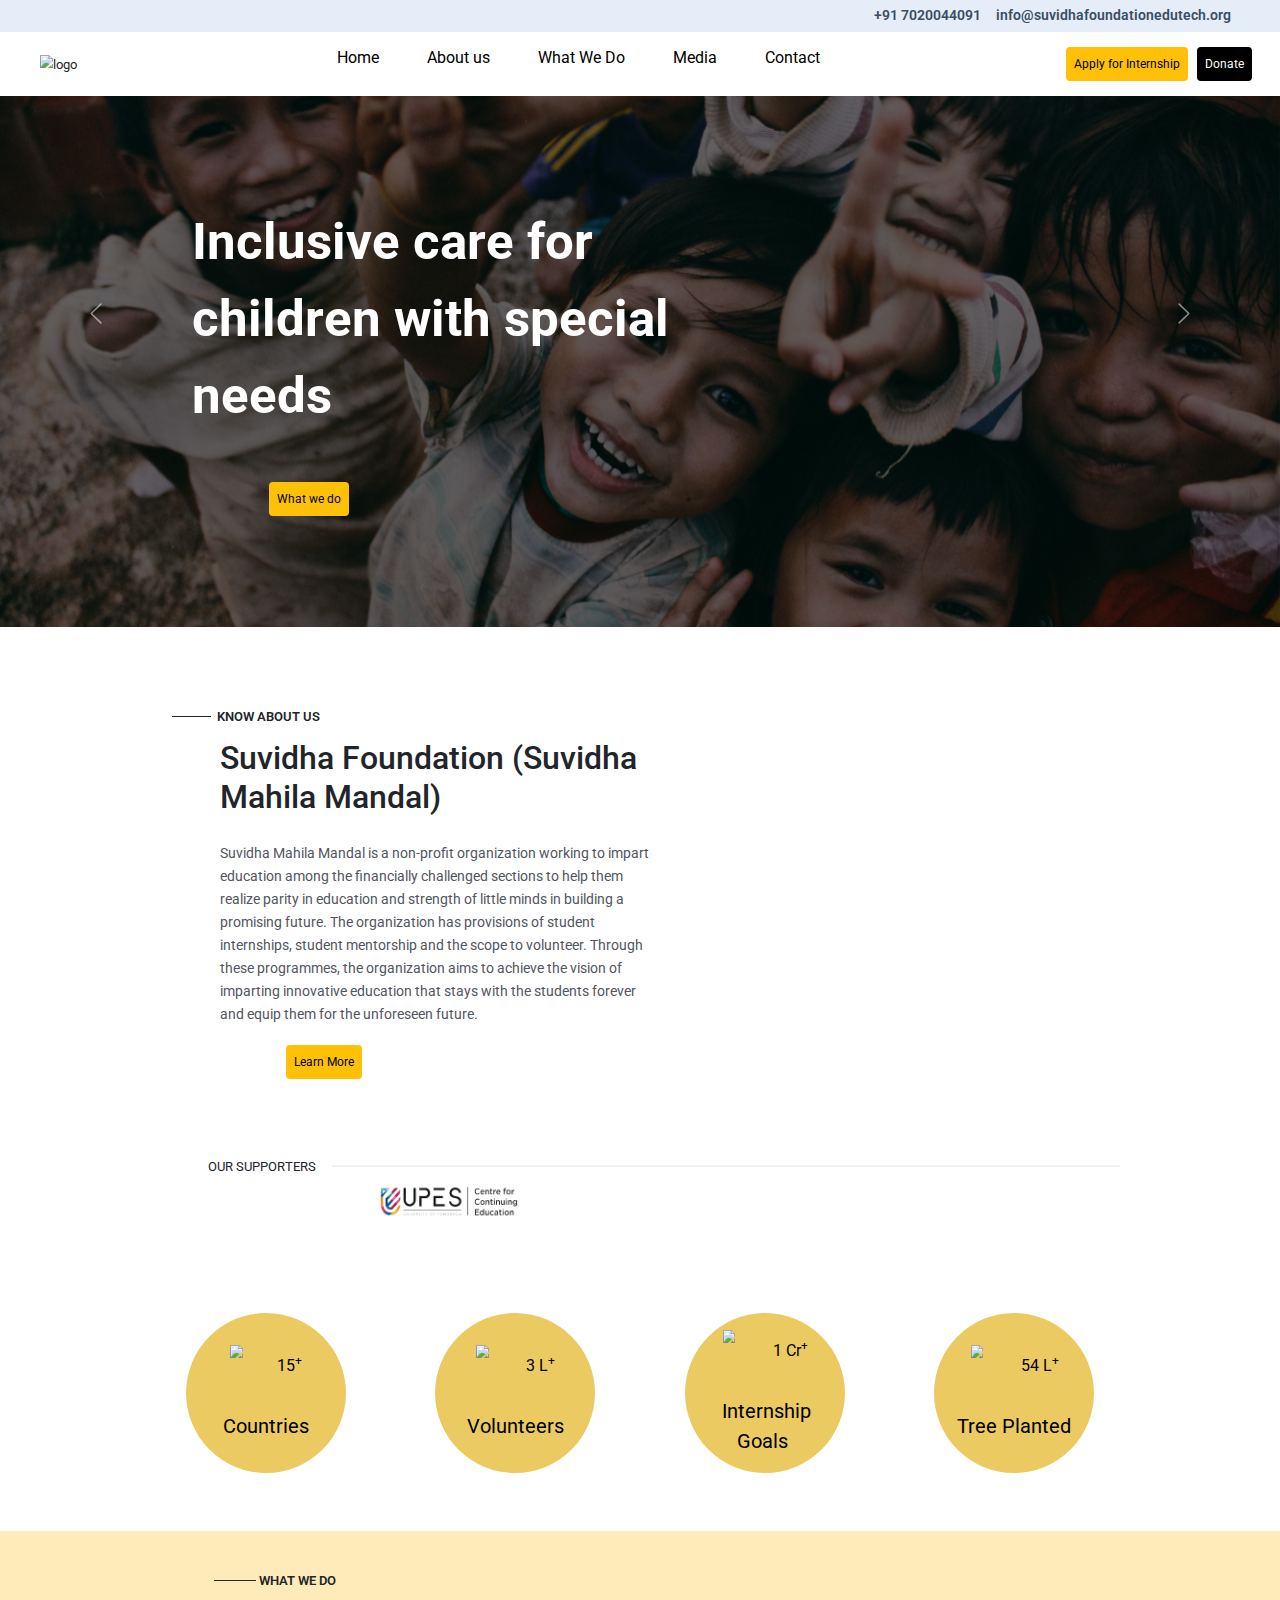
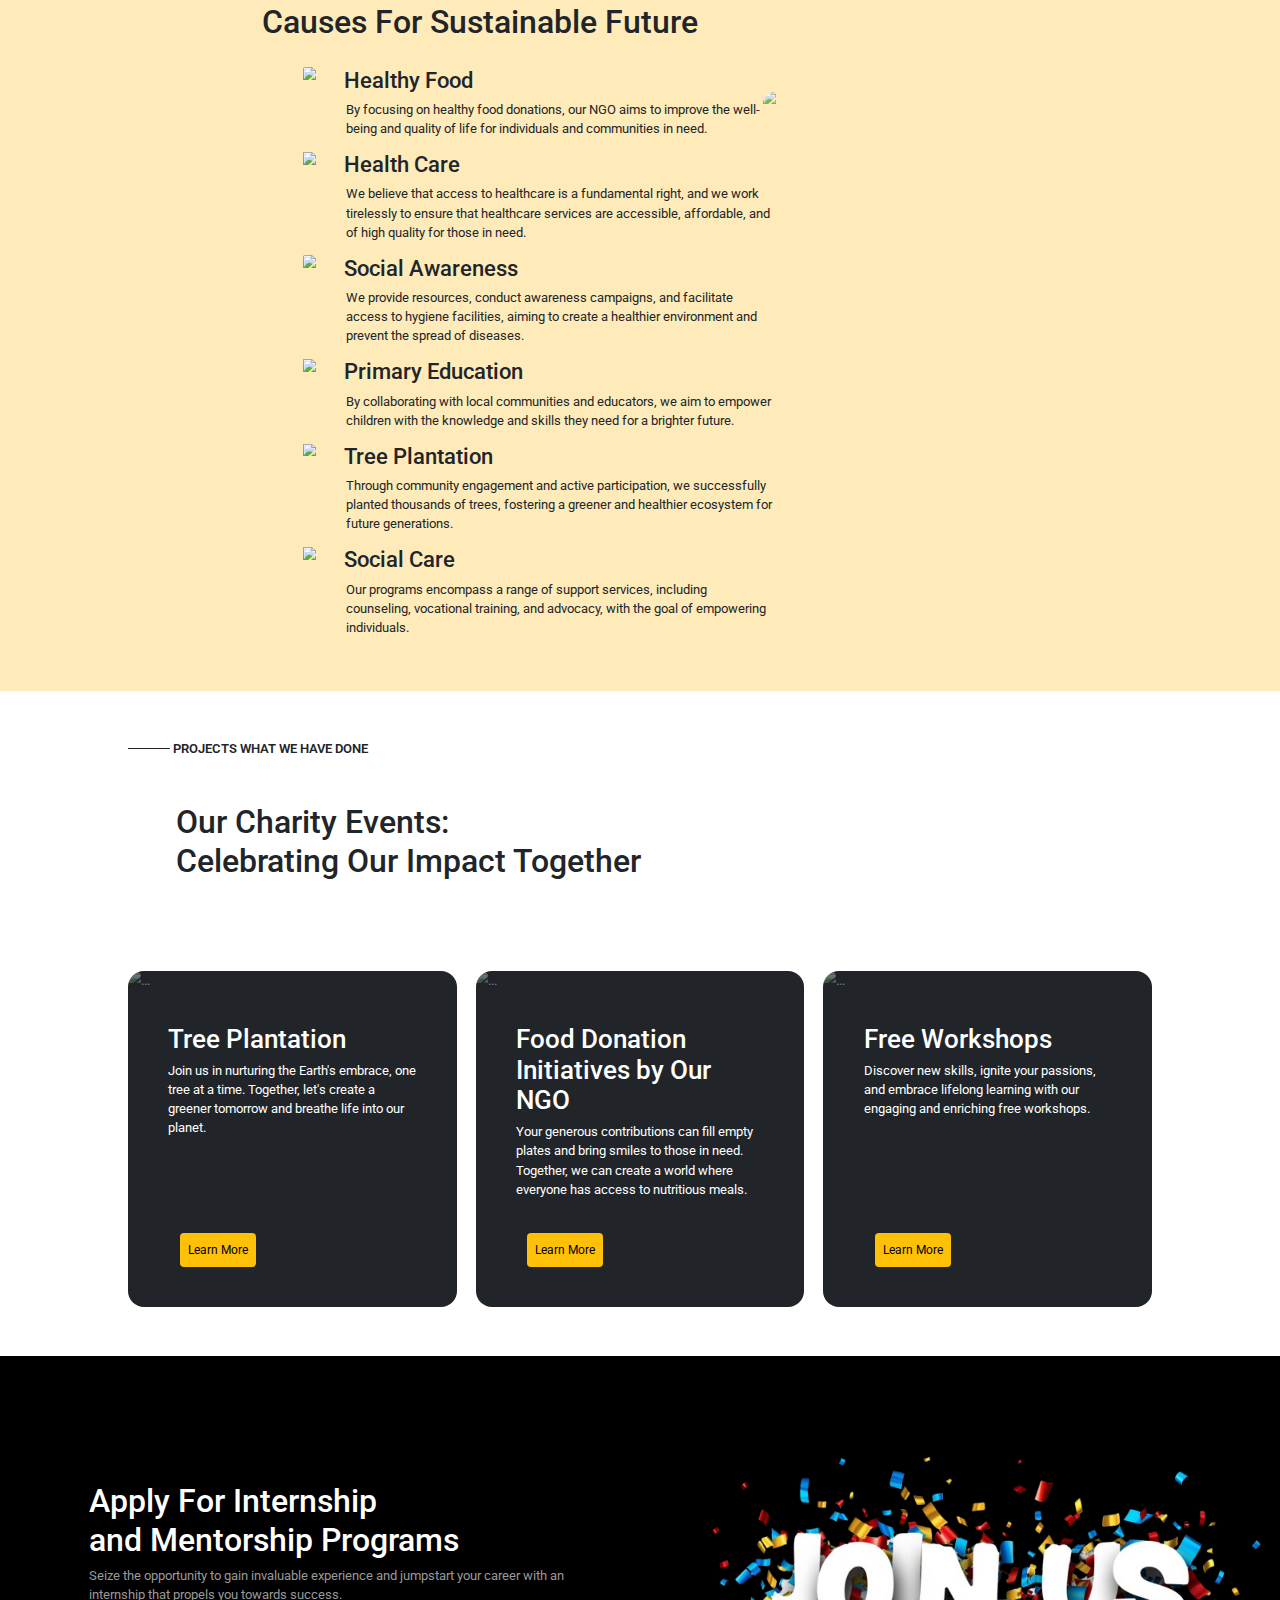
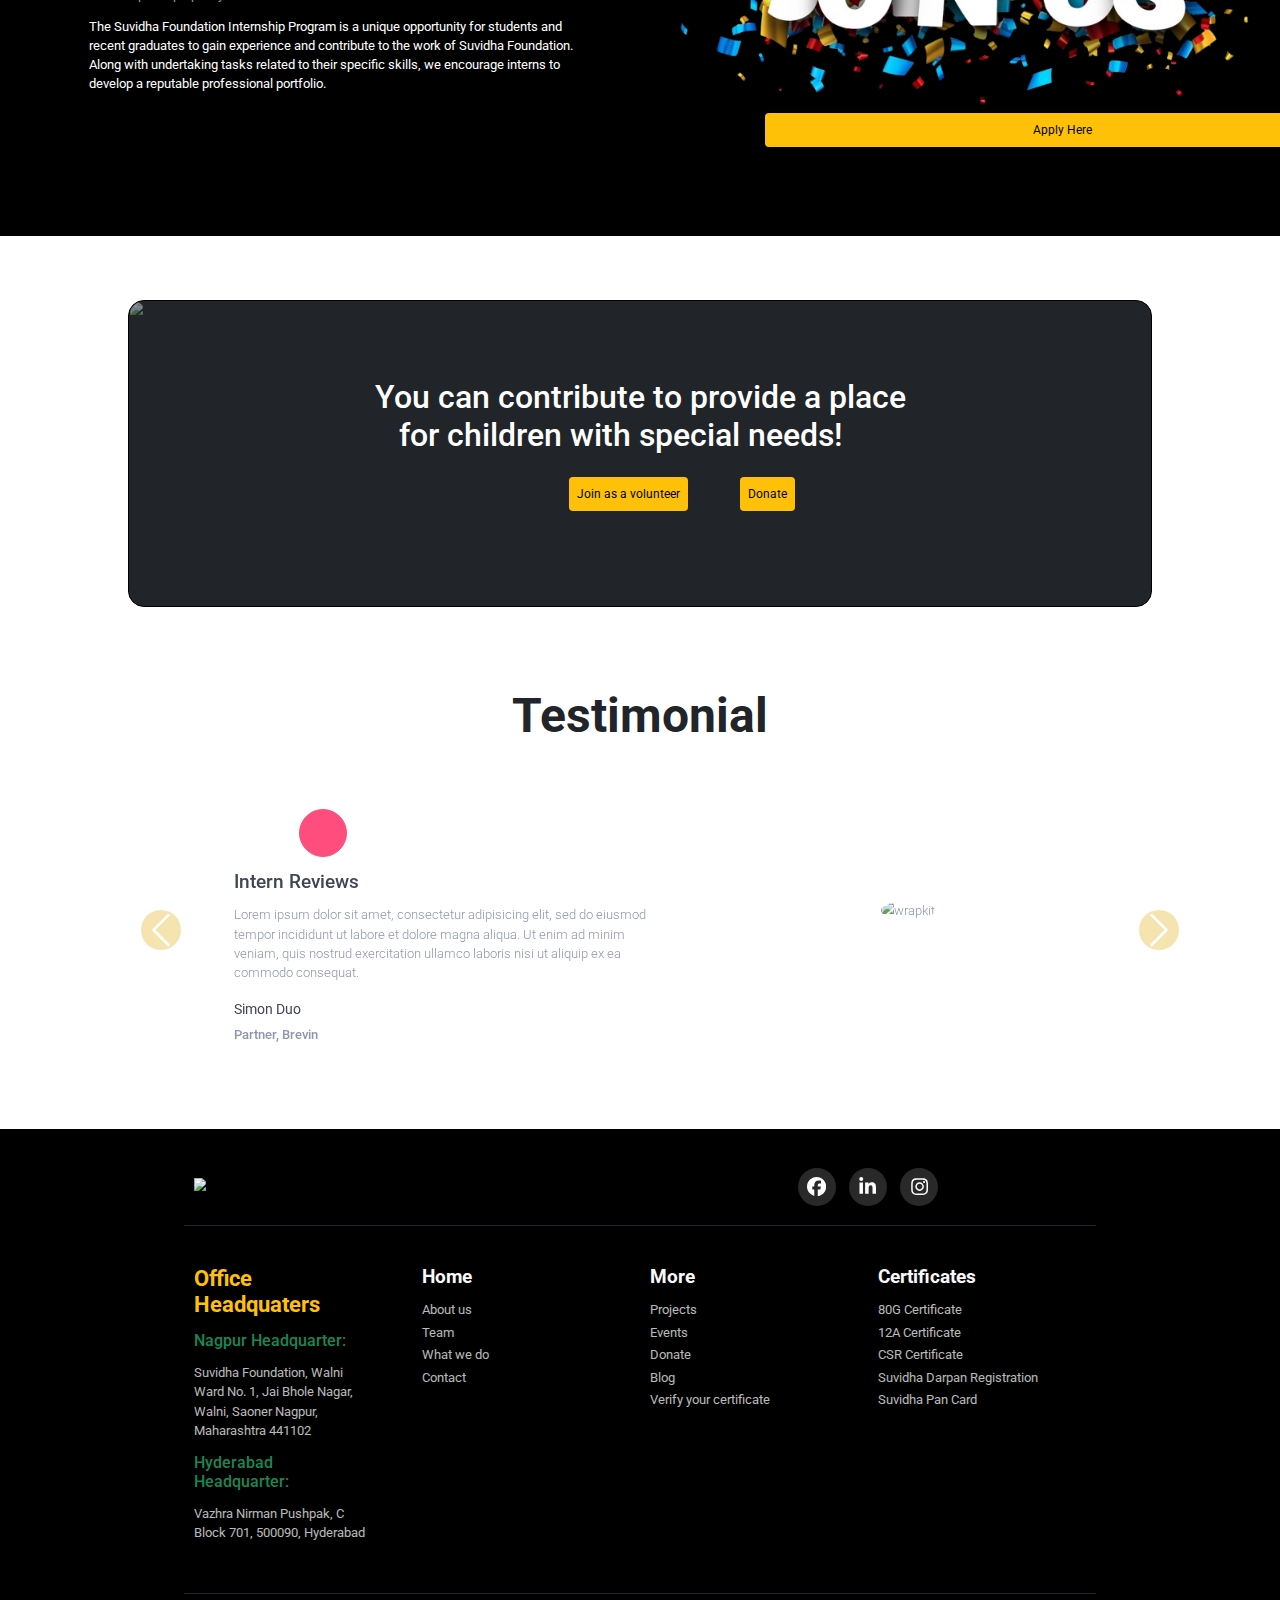
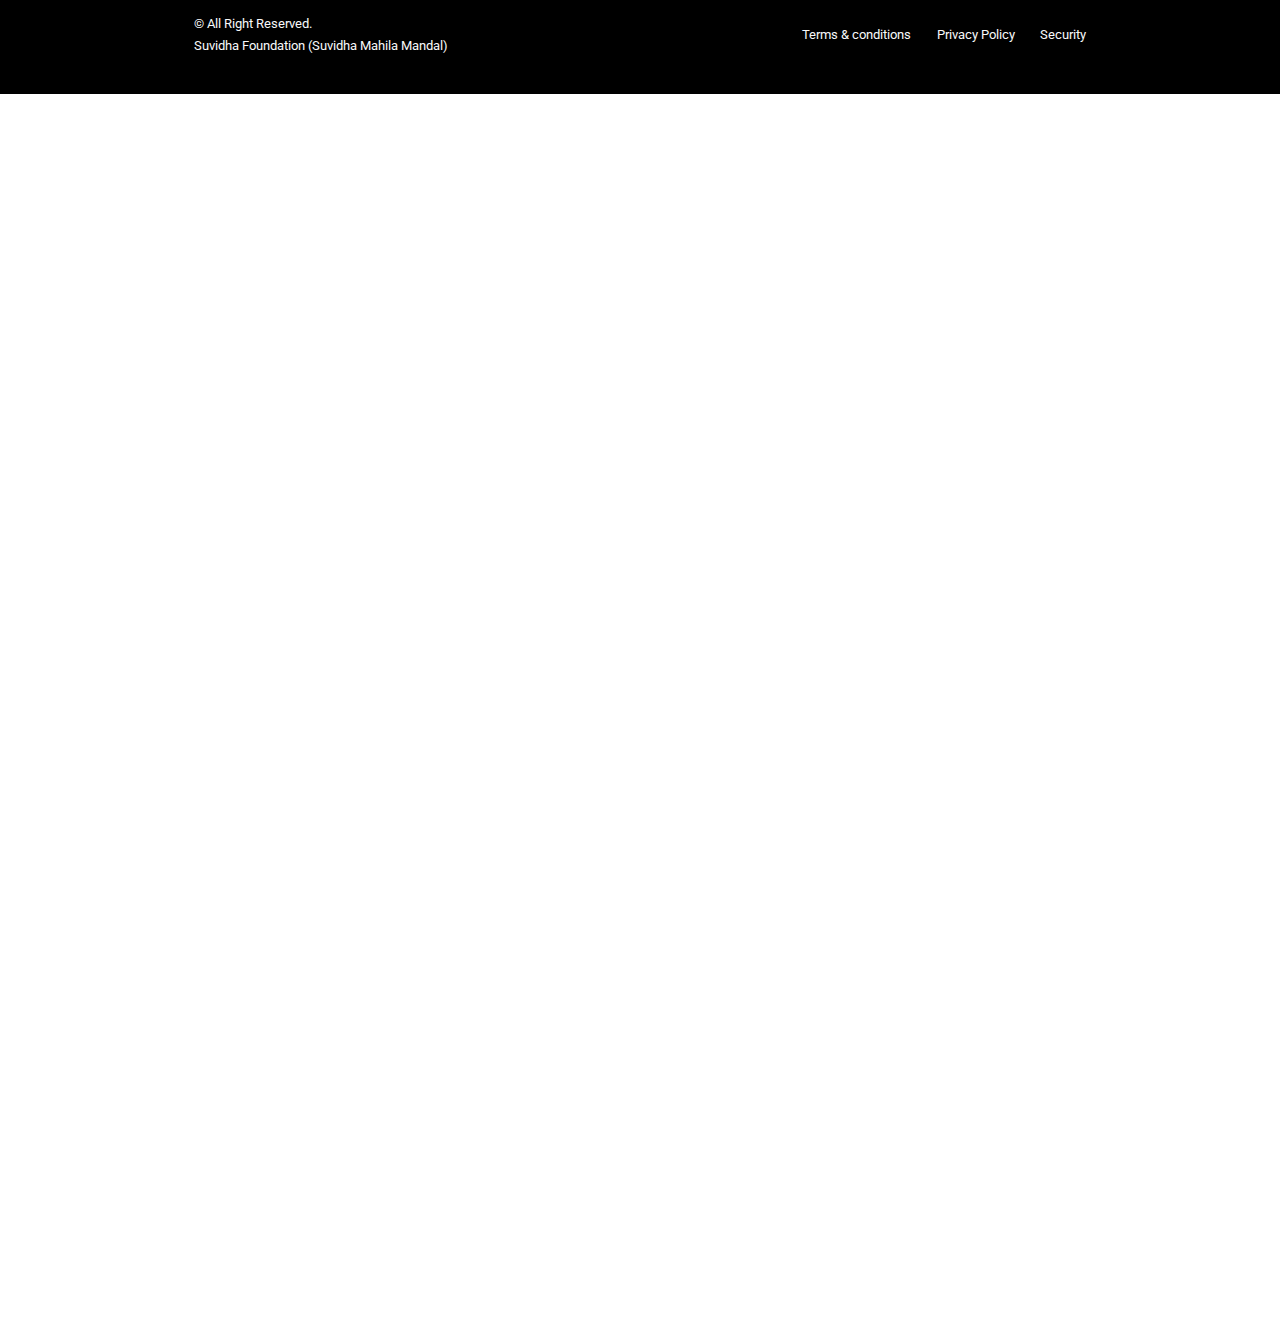
==== suvidha-foundation/index.html @ d71460e6 "Update and rename homepage.html to index.html" ====
<!DOCTYPE html>
<html lang="en">

<head>
  <meta charset="UTF-8">
  <meta name="viewport" content="width=device-width, initial-scale=1.0">
  <link href="https://cdn.jsdelivr.net/npm/bootstrap@5.3.3/dist/css/bootstrap.min.css" rel="stylesheet"
    integrity="sha384-QWTKZyjpPEjISv5WaRU9OFeRpok6YctnYmDr5pNlyT2bRjXh0JMhjY6hW+ALEwIH" crossorigin="anonymous">
  <script src="https://cdn.jsdelivr.net/npm/bootstrap@5.3.3/dist/js/bootstrap.bundle.min.js"
    integrity="sha384-YvpcrYf0tY3lHB60NNkmXc5s9fDVZLESaAA55NDzOxhy9GkcIdslK1eN7N6jIeHz"
    crossorigin="anonymous"></script>
  <link rel="preconnect" href="https://fonts.googleapis.com">
  <link rel="preconnect" href="https://fonts.gstatic.com" crossorigin>
  <link
    href="https://fonts.googleapis.com/css2?family=Roboto:ital,wght@0,100;0,300;0,400;0,500;0,700;0,900;1,100;1,300;1,400;1,500;1,700;1,900&display=swap"
    rel="stylesheet">
  <link rel="stylesheet" href="https://cdnjs.cloudflare.com/ajax/libs/font-awesome/6.5.2/css/all.min.css"
    integrity="sha512-SnH5WK+bZxgPHs44uWIX+LLJAJ9/2PkPKZ5QiAj6Ta86w+fsb2TkcmfRyVX3pBnMFcV7oQPJkl9QevSCWr3W6A=="
    crossorigin="anonymous" referrerpolicy="no-referrer" />
  <link rel="stylesheet" href="https://unpkg.com/bootstrap@5.3.3/dist/css/bootstrap.min.css">
  <link rel="stylesheet" href="https://unpkg.com/bs-brain@2.0.4/utilities/bsb-btn-circle/bsb-btn-circle.css">
  <link rel="stylesheet" href="https://unpkg.com/bs-brain@2.0.4/utilities/bsb-sep/bsb-sep.css">
  <link rel="stylesheet" href="https://unpkg.com/bs-brain@2.0.4/utilities/font-size/font-size.css">
  <link rel="stylesheet" href="https://unpkg.com/bs-brain@2.0.4/utilities/padding/padding.css">
  <title>Home Page</title>
  <link rel="stylesheet" href="homepage.css">
  <script src="https://kit.fontawesome.com/c2bfdb7f5b.js" crossorigin="anonymous"></script> 
</head>

<body>
  <div class="top-nav">
    <div class="info">
      <i class="fa-solid fa-phone" style="color: #32475e;"></i>&nbsp; +91 7020044091 &nbsp;&nbsp;
      <i class="fa-solid fa-envelope" style="color: #32475e;"></i>&nbsp; info@suvidhafoundationedutech.org &nbsp;&nbsp;
    </div>
    <nav class="nav">
      <i class="fa-solid fa-bars navOpenBtn" onclick="opennav()"></i>
      <div class="logo">
        <img src="https://miro.medium.com/v2/resize:fit:1200/1*50rIC6gqoBnSw-xOT_BlPQ.png" alt="logo">
      </div>
      <ul class="nav-links" id="mySidenav">
        <li><i class="fa-solid fa-xmark navCloseBtn" onclick="closenav()"></i></li>
        <li><a href="homepage.html" class="nav-item">Home</a></li>
        <li><a href="about.html" class="nav-item">About us</a></li>
        <li><a href="whatwedo.html" class="nav-item">What We Do</a></li>
        <li><a href="#" class="nav-item">Media</a></li>
        <li><a href="contact.html" class="nav-item">Contact</a></li>
      </ul>
      <div class="nav-btn">
        <a href="">
          <button type="button" class="btn btn-warning">Apply for Internship</button>
        </a>
        &nbsp;
        <a href="">
          <button type="button" class="btn btn-dark">Donate</button>
        </a>
      </div>
    </nav>
  </div>  

  <header>
    <div id="carouselExampleFade" class="carousel slide carousel-fade">
      <div class="carousel-inner">
        <div class="carousel-item active banner-area">
          <svg viewBox="0 0 1500 735" fill="none" xmlns="http://www.w3.org/2000/svg"
            xmlns:xlink="http://www.w3.org/1999/xlink">
            <rect width="1500" height="735" fill="url(#pattern0_1_906)" />
            <rect width="1500" height="735" fill="black" fill-opacity="0.6" />
            <defs>
              <pattern id="pattern0_1_906" patternContentUnits="objectBoundingBox" width="1" height="1">
                <use xlink:href="#image0_1_906" transform="matrix(0.0004 0 0 0.000816327 0 -0.180408)" />
              </pattern>
              <image id="image0_1_906" width="2500" height="1667"
                xlink:href="[data-uri]" />
            </defs>
          </svg>
          <div class="carousel-caption header-text">
            <p>Inclusive care for children with special needs</p>
            <div>
              <button class="btn btn-light btn-lg">What we do</button>
            </div>
          </div>
        </div>
        <div class="carousel-item banner-area">
          <img
            src="https://images.unsplash.com/photo-1502781252888-9143ba7f074e?w=800&auto=format&fit=crop&q=60&ixlib=rb-4.0.3&ixid=M3wxMjA3fDB8MHxwaG90by1yZWxhdGVkfDEwfHx8ZW58MHx8fHx8"
            class="d-block w-100" alt="...">
          <div class="carousel-caption header-text">
            <p>Inclusive care for children with special needs</p>
            <div>
              <button class="btn btn-light btn-lg">What we do</button>
            </div>
          </div>
        </div>
        <div class="carousel-item banner-area">
          <img
            src="https://images.unsplash.com/photo-1636202339022-7d67f7447e3a?w=800&auto=format&fit=crop&q=60&ixlib=rb-4.0.3&ixid=M3wxMjA3fDB8MHxzZWFyY2h8MjN8fGNoYXJpdHl8ZW58MHx8MHx8fDA%3D"
            class="d-block w-100" alt="...">
          <div class="carousel-caption header-text">
            <p>Inclusive care for children with special needs</p>
            <div>
              <button class="btn btn-light btn-lg">What we do</button>
            </div>
          </div>
        </div>
      </div>
      <button class="carousel-control-prev" type="button" data-bs-target="#carouselExampleFade" data-bs-slide="prev">
        <span class="carousel-control-prev-icon" aria-hidden="true"></span>
        <span class="visually-hidden">Previous</span>
      </button>
      <button class="carousel-control-next" type="button" data-bs-target="#carouselExampleFade" data-bs-slide="next">
        <span class="carousel-control-next-icon" aria-hidden="true"></span>
        <span class="visually-hidden">Next</span>
      </button>
    </div>
  </header>

  <div class="aboutSection">
    <div class="top-row">
      <div class="about-container">
        <p style="font-weight: 600;">
          <s>&nbsp;&nbsp;&nbsp;&nbsp;&nbsp;&nbsp;&nbsp;&nbsp;&nbsp;&nbsp;&nbsp;&nbsp;&nbsp;</s>&nbsp; KNOW ABOUT US</p>
        <div class="about">
          <h1>Suvidha Foundation (Suvidha Mahila Mandal)</h1>
          <br>
          <span class="justified-text">
            Suvidha Mahila Mandal is a non-profit organization working to impart education among the financially
            challenged
            sections to help them realize parity in education and strength of little minds in building a promising
            future.
            The organization has provisions of student internships, student mentorship and the scope to volunteer.
            Through
            these programmes, the organization aims to achieve the vision of imparting innovative education that stays
            with
            the students forever and equip them for the unforeseen future.</span>
          <br><br>
          <button type="button" class="btn btn-warning btn-lg">Learn More</button>
        </div>
      </div>
      <video class="object-fit-cover" autoplay loop muted>
        <source class="video-box" src="/suvidha_clip.mp4" type="video/mp4" />
      </video>
    </div>
    <br>
    <div class="bottom-row">
      <span class="line-after">OUR SUPPORTERS</span>
      <br>
      <img class="upes" src="upescce-logo.png" alt="">
      <img class="op-jindal" src="https://www.wonderskool.com//uploads/1647348283_jgu.png" alt="">
    </div>
  </div>

  <div class="connectionSection card text-black">
    <div class="connection"></div>
    <div class="card-img-overlay conn-list">
      <div class="box">
        <div>
          <img src="https://icon-library.com/images/country-icon/country-icon-13.jpg" alt="" class="country"><span
            style="font-size: 20px;">15<sup>+</sup></span>
        </div>
        <br>
        <span style="font-size: 25px;">Countries</span>
      </div>
      <div class="box">
        <div>
          <img src="https://www.freeiconspng.com/thumbs/volunteer-icon/volunteer-icon-10.png" alt=""
            class="country">&nbsp;<span style="font-size: 20px;">3 L<sup>+</sup></span>
        </div>
        <br>
        <span style="font-size: 25px;">Volunteers</span>
      </div>
      <div class="box">
        <div>
          <img src="https://cdn-icons-png.flaticon.com/512/1884/1884190.png" alt="" class="country">&nbsp;<span
            style="font-size: 20px;">1 Cr<sup>+</sup></span>
        </div>
        <br>
        <span style="font-size: 25px;">&nbsp;&nbsp;&nbsp;&nbsp;&nbsp;Internship
          &nbsp;&nbsp;&nbsp;&nbsp;&nbsp;&nbsp;&nbsp;&nbsp;Goals</span>
      </div>
      <div class="box">
        <div>
          <img src="https://cdn.iconscout.com/icon/premium/png-256-thumb/tree-planting-1660392-1409155.png?f=webp"
            alt="" class="country">&nbsp;<span style="font-size: 20px;">54 L<sup>+</sup></span>
        </div>
        <br>
        <span style="font-size: 25px;">Tree Planted</span>
      </div>
    </div>
  </div>

  <div class="whatDoWeDo">
    <div class="what-desc">
      <p style="font-weight: 600;">
        <s>&nbsp;&nbsp;&nbsp;&nbsp;&nbsp;&nbsp;&nbsp;&nbsp;&nbsp;&nbsp;&nbsp;&nbsp;&nbsp;&nbsp;</s> WHAT WE DO</p>
      <div class="sustain">
        <h1>Causes For Sustainable Future</h1> <br>
        <div class="healthy-food">
          <div class="food-title">
            <img class="food" src="https://cdn-icons-png.flaticon.com/512/1813/1813254.png" alt="">
            &nbsp;&nbsp;&nbsp;&nbsp;&nbsp;&nbsp;
            <h3>Healthy Food</h3>
          </div>
          <p>By focusing on healthy food donations, our NGO aims to improve the well-being and quality of life for
            individuals and communities in need.</p>
        </div>

        <div class="healthy-food">
          <div class="food-title">
            <img class="food" src="https://cdn.iconscout.com/icon/premium/png-256-thumb/healthcare-1964224-1666249.png"
              alt="">
            &nbsp;&nbsp;&nbsp;&nbsp;&nbsp;&nbsp;
            <h3>Health Care</h3>
          </div>
          <p>We believe that access to healthcare is a fundamental right, and we work tirelessly to ensure that
            healthcare
            services are accessible, affordable, and of high quality for those in need.</p>
        </div>

        <div class="healthy-food">
          <div class="food-title">
            <img class="food" src="https://cdn-icons-png.freepik.com/512/25/25109.png" alt="">
            &nbsp;&nbsp;&nbsp;&nbsp;&nbsp;&nbsp;
            <h3>Social Awareness</h3>
          </div>
          <p>We provide resources, conduct awareness campaigns, and facilitate access to hygiene facilities, aiming to
            create a healthier environment and prevent the spread of diseases.</p>
        </div>

        <div class="healthy-food">
          <div class="food-title">
            <img class="food" src="https://cdn.iconscout.com/icon/premium/png-256-thumb/education-421-994367.png?f=webp"
              alt="">
            &nbsp;&nbsp;&nbsp;&nbsp;&nbsp;&nbsp;
            <h3>Primary Education</h3>
          </div>
          <p>By collaborating with local communities and educators, we aim to empower children with the knowledge and
            skills they need for a brighter future.</p>
        </div>

        <div class="healthy-food">
          <div class="food-title">
            <img class="food"
              src="https://cdn.iconscout.com/icon/premium/png-256-thumb/tree-planting-1660392-1409155.png?f=webp"
              alt="">
            &nbsp;&nbsp;&nbsp;&nbsp;&nbsp;&nbsp;
            <h3>Tree Plantation</h3>
          </div>
          <p>Through community engagement and active participation, we successfully planted thousands of trees,
            fostering
            a greener and healthier ecosystem for future generations.</p>
        </div>

        <div class="healthy-food">
          <div class="food-title">
            <img class="food" src="https://cdn-icons-png.flaticon.com/512/829/829039.png" alt="">
            &nbsp;&nbsp;&nbsp;&nbsp;&nbsp;&nbsp;
            <h3>Social Care</h3>
          </div>
          <p>Our programs encompass a range of support services, including counseling, vocational training, and
            advocacy,
            with the goal of empowering individuals.</p>
        </div>
      </div>
    </div>
    <img class="card-sustain"
      src="https://www.theedadvocate.org/wp-content/uploads/2018/01/leo-rivas-micoud-30808-1-660x400@2x.jpg" alt="">
  </div>

  <div class="projects">
    <p style="font-weight: 600;">
      <s>&nbsp;&nbsp;&nbsp;&nbsp;&nbsp;&nbsp;&nbsp;&nbsp;&nbsp;&nbsp;&nbsp;&nbsp;&nbsp;&nbsp;</s> PROJECTS WHAT WE HAVE
      DONE</p>
    <div class="project-row">
      <div class="charity">
        <h1>Our Charity Events: <br> Celebrating Our Impact Together</h1> <br>
      </div>
      <div class="project-list">
        <div class="project card bg-dark text-white">
          <img
            src="https://cdn.downtoearth.org.in/library/large/2022-09-15/0.08976900_1663241450_istock-1248915720-(1).jpg"
            class="card-img image" alt="...">
          <div class="card-img-overlay card-content">
            <h2 class="card-title">Tree Plantation</h2>
            <p class="card-text">Join us in nurturing the Earth's embrace, one tree at a time. Together, let's create a
              greener tomorrow and breathe life into our planet.</p>
            <div class="learnmore" style="position: absolute; bottom: 0;">
              <button type="button" class="btn btn-light btn-lg">Learn More</button>
            </div>
          </div>
        </div>
        <div class="project card bg-dark text-white">
          <img src="https://hospitality-on.com/sites/default/files/2020-05/Centara-food-donation-to-PRD_02.jpg"
            class="card-img image" alt="...">
          <div class="card-img-overlay card-content">
            <h2 class="card-title">Food Donation Initiatives by Our NGO</h2>
            <p class="card-text">Your generous contributions can fill empty plates and bring smiles to those in need.
              Together, we can create a world where everyone has access to nutritious meals.</p>
            <div class="learnmore" style="position: absolute; bottom: 0;">
              <button type="button" class="btn btn-light btn-lg">Learn More</button>
            </div>
          </div>
        </div>
        <div class="project card bg-dark text-white">
          <img
            src="https://media.istockphoto.com/id/498565457/photo/speaker-at-business-convention-and-presentation.jpg?s=612x612&w=0&k=20&c=6tkn73ZLMurgGxrmGQj-kb0y0UoTFsDWv6e_K44E40I="
            class="card-img image" alt="...">
          <div class="card-img-overlay card-content">
            <h2 class="card-title">Free Workshops</h2>
            <p class="card-text">Discover new skills, ignite your passions, and embrace lifelong learning with our
              engaging and enriching free workshops.</p>
            <div class="learnmore" style="position: absolute; bottom: 0;">
              <button type="button" class="btn btn-light btn-lg">Learn More</button>
            </div>
          </div>
        </div>
      </div>
    </div>
  </div>

  <div class="statsSection">
    <div class="content">
      <h1>Apply For Internship <br> and Mentorship Programs</h1>
      <p>Seize the opportunity to gain invaluable experience and jumpstart your career with an internship that propels
        you towards success.</p>
      <span>The Suvidha Foundation Internship Program is a unique opportunity for students and recent graduates to gain
        experience and contribute to the work of Suvidha Foundation. Along with undertaking tasks related to their
        specific skills, we encourage interns to develop a reputable professional portfolio.</span>
    </div>
    <div class="join">
      <img src="join.png" alt="">
      <button type="button" class="btn btn-outline-warning">Apply Here</button>
    </div>
  </div>

  <div class="cta card bg-dark text-white">
    <img class="card-img volunteer"
      src="https://images.unsplash.com/photo-1509099836639-18ba1795216d?q=80&w=1000&auto=format&fit=crop&ixlib=rb-4.0.3&ixid=M3wxMjA3fDB8MHxzZWFyY2h8Mnx8YWZyaWNhbiUyMGNoaWxkfGVufDB8fDB8fHww"
      alt="">
    <div class="card-img-overlay contribute">
      <h1 class="card-title">You can contribute to provide a place <br> &nbsp;&nbsp; for children with special needs!
      </h1>
      <div class="buttons">
        <button type="button" class="btn btn-warning btn-lg">Join as a volunteer</button>
        <button type="button" class="btn btn-light btn-lg">Donate</button>
      </div>
    </div>
  </div>

  <div class="testimonial">
    <h1>Testimonial</h1>
    <div class="testimonial2 py-5">
      <div class="container">
        <div class="heading">
        </div>
        <div class="owl-carousel owl-theme testi2 mt-4 carousel slide" id="carouselExampleControls"
          data-bs-ride="carousel">
          <div class="carousel-inner">
            <div class="carousel-item active">
              <div class="row position-relative">
                <div class="col-lg-6 col-md-6 align-self-center">
                  <button class="btn rounded-circle btn-danger btn-md"><i class="icon-bubble"></i></button>
                  <h4 class="my-3">Intern Reviews</h4>
                  <p>
                    Lorem ipsum dolor sit amet, consectetur adipisicing elit, sed do eiusmod tempor incididunt ut labore
                    et dolore magna aliqua. Ut enim ad minim veniam, quis nostrud exercitation ullamco laboris nisi ut
                    aliquip ex ea commodo consequat.
                  </p>
                  <h5 class="mt-4">Simon Duo</h5>
                  <h6 class="subtitle font-weight-normal">Partner, Brevin</h6>
                </div>
                <div class="col-lg-6 col-md-6 image-thumb d-none d-md-block">
                  <img src="https://www.wrappixel.com/demos/ui-kit/wrapkit/assets/images/testimonial/1.jpg"
                    alt="wrapkit" class="rounded-circle img-fluid" />
                </div>
              </div>
            </div>
            <div class="carousel-item">
              <div class="row position-relative">
                <div class="col-lg-6 col-md-6 align-self-center">
                  <button class="btn rounded-circle btn-danger btn-md"><i class="icon-bubble"></i></button>
                  <h4 class="my-3">Intern Reviews</h4>
                  <p>
                    It was great experience to work in
                    suvidha foundation, team work is very
                    good. They conduct daily meetings to
                    guide how to work,which they make
                    our work more easy. So, overall it's
                    amazing organization to learn.
                  </p>
                  <h5 class="mt-4">Abhishek</h5>
                  <h6 class="subtitle font-weight-normal">Software Developer </h6>
                </div>
                <div class="col-lg-6 col-md-6 image-thumb d-none d-md-block">
                  <img src="Abhi.png"
                    alt="wrapkit" class="rounded-circle img-fluid" />
                </div>
              </div>
            </div>
            <div class="carousel-item">
              <div class="row position-relative">
                <div class="col-lg-6 col-md-6 align-self-center">
                  <button class="btn rounded-circle btn-danger btn-md"><i class="icon-bubble"></i></button>
                  <h4 class="my-3">Intern Reviews</h4>
                  <p>
                    It was a great experience working with
                    your NGO. I learned to connect with
                    the
                    and
                    helped the
                    society
                    underprivileged section of the society.
                  </p>
                  <h5 class="mt-4">Sumit</h5>
                  <h6 class="subtitle font-weight-normal">Web Developer</h6>
                </div>
                <div class="col-lg-6 col-md-6 image-thumb d-none d-md-block">
                  <img src="sumit.jpg"
                    alt="wrapkit" class="rounded-circle img-fluid" />
                </div>
              </div>
            </div>
          </div>
          <button class="carousel-control-prev" type="button" data-bs-target="#carouselExampleControls"
            data-bs-slide="prev">
            <span class="carousel-control-prev-icon arrow" style="margin-left:-350px;" aria-hidden="true"></span>
            <span class="visually-hidden">Previous</span>
          </button>
          <button class="carousel-control-next" type="button" data-bs-target="#carouselExampleControls"
            data-bs-slide="next">
            <span class="carousel-control-next-icon arrow" style="margin-left:250px;" aria-hidden="true"></span>
            <span class="visually-hidden">Next</span>
          </button>
        </div>
      </div>
    </div>
  </div>

  <footer class="py-4 py-md-5 bg-black">

    <!-- Logo & SM - Bootstrap Brain Component -->
    <div>
      <div class="container border-bottom border-dark pb-4">
        <div class="row gy-3 align-items-sm-center">
          <div class="col-12 col-sm-6">
            <div class="footer-logo-wrapper text-start">
              <a href="#">
                <img src="https://miro.medium.com/v2/resize:fit:1200/1*50rIC6gqoBnSw-xOT_BlPQ.png"
                  alt="Suvidha Foundation Logo" class="img-fluid">
              </a>
            </div>
          </div>
          <div class="col-12 col-sm-6">
            <div class="contact-logo">
              <a href="https://www.facebook.com/suvidhamahilamandal/" target="_blank">
                <div class="logo-box">
                  <svg xmlns="http://www.w3.org/2000/svg"
                    viewBox="0 0 512 512"><!--!Font Awesome Free 6.5.2 by @fontawesome - https://fontawesome.com License - https://fontawesome.com/license/free Copyright 2024 Fonticons, Inc.-->
                    <path fill="#ffffff"
                      d="M512 256C512 114.6 397.4 0 256 0S0 114.6 0 256C0 376 82.7 476.8 194.2 504.5V334.2H141.4V256h52.8V222.3c0-87.1 39.4-127.5 125-127.5c16.2 0 44.2 3.2 55.7 6.4V172c-6-.6-16.5-1-29.6-1c-42 0-58.2 15.9-58.2 57.2V256h83.6l-14.4 78.2H287V510.1C413.8 494.8 512 386.9 512 256h0z" />
                  </svg>
                </div>
              </a>

              <a href="https://www.linkedin.com/company/suvidha-foundation/mycompany/" target="_blank">
                <div class="logo-box">
                  <svg xmlns="http://www.w3.org/2000/svg" height="16" width="14"
                    viewBox="0 0 448 512"><!--!Font Awesome Free 6.5.1 by @fontawesome - https://fontawesome.com License - https://fontawesome.com/license/free Copyright 2024 Fonticons, Inc.-->
                    <path fill="#ffffff"
                      d="M100.3 448H7.4V148.9h92.9zM53.8 108.1C24.1 108.1 0 83.5 0 53.8a53.8 53.8 0 0 1 107.6 0c0 29.7-24.1 54.3-53.8 54.3zM447.9 448h-92.7V302.4c0-34.7-.7-79.2-48.3-79.2-48.3 0-55.7 37.7-55.7 76.7V448h-92.8V148.9h89.1v40.8h1.3c12.4-23.5 42.7-48.3 87.9-48.3 94 0 111.3 61.9 111.3 142.3V448z" />
                  </svg>
                </div>
              </a>

              <a href="https://www.instagram.com/suvidha_mahila_mandal/" target="_blank">
                <div class="logo-box">
                  <svg xmlns="http://www.w3.org/2000/svg" height="16" width="14"
                    viewBox="0 0 448 512"><!--!Font Awesome Free 6.5.1 by @fontawesome - https://fontawesome.com License - https://fontawesome.com/license/free Copyright 2024 Fonticons, Inc.-->
                    <path fill="#ffffff"
                      d="M224.1 141c-63.6 0-114.9 51.3-114.9 114.9s51.3 114.9 114.9 114.9S339 319.5 339 255.9 287.7 141 224.1 141zm0 189.6c-41.1 0-74.7-33.5-74.7-74.7s33.5-74.7 74.7-74.7 74.7 33.5 74.7 74.7-33.6 74.7-74.7 74.7zm146.4-194.3c0 14.9-12 26.8-26.8 26.8-14.9 0-26.8-12-26.8-26.8s12-26.8 26.8-26.8 26.8 12 26.8 26.8zm76.1 27.2c-1.7-35.9-9.9-67.7-36.2-93.9-26.2-26.2-58-34.4-93.9-36.2-37-2.1-147.9-2.1-184.9 0-35.8 1.7-67.6 9.9-93.9 36.1s-34.4 58-36.2 93.9c-2.1 37-2.1 147.9 0 184.9 1.7 35.9 9.9 67.7 36.2 93.9s58 34.4 93.9 36.2c37 2.1 147.9 2.1 184.9 0 35.9-1.7 67.7-9.9 93.9-36.2 26.2-26.2 34.4-58 36.2-93.9 2.1-37 2.1-147.8 0-184.8zM398.8 388c-7.8 19.6-22.9 34.7-42.6 42.6-29.5 11.7-99.5 9-132.1 9s-102.7 2.6-132.1-9c-19.6-7.8-34.7-22.9-42.6-42.6-11.7-29.5-9-99.5-9-132.1s-2.6-102.7 9-132.1c7.8-19.6 22.9-34.7 42.6-42.6 29.5-11.7 99.5-9 132.1-9s102.7-2.6 132.1 9c19.6 7.8 34.7 22.9 42.6 42.6 11.7 29.5 9 99.5 9 132.1s2.7 102.7-9 132.1z" />
                  </svg>
                </div>
              </a>
            </div>
          </div>
        </div>
      </div>
    </div>

    <!-- Widgets Link - Bootstrap Brain Component -->
    <section class="py-4 py-md-5 py-xl-7 py-xxl-10">
      <div class="container">
        <div class="row gy-4 gy-md-0">
          <div class="col-6 col-md-3">
            <div class="link-wrapper" style="margin-right: 40px;">
              <h3 class="mb-3 fw-bold text-warning">Office Headquaters</h3>
              <ul class="m-0 list-unstyled">
                <li class="mb-1">
                  <h5 class="mb-3 text-success">Nagpur Headquarter:</h5>
                  <p class="link-opacity-75 link-opacity-100-hover text-decoration-none fs-8 link-light">Suvidha
                    Foundation, Walni Ward No. 1, Jai Bhole Nagar, Walni, Saoner Nagpur, Maharashtra 441102</p>
                </li>
                <li class="mb-1">
                  <h5 class="mb-3 text-success">Hyderabad Headquarter:</h5>
                  <p class="link-opacity-75 link-opacity-100-hover text-decoration-none fs-8 link-light">Vazhra Nirman
                    Pushpak, C Block 701, 500090, Hyderabad</p>
                </li>
              </ul>
            </div>
          </div>
          <div class="col-6 col-md-3">
            <div class="link-wrapper">
              <h4 class="mb-3 fw-bold fs-7 text-light">Home</h4>
              <ul class="m-0 list-unstyled">
                <li class="mb-1">
                  <a href="#!" class="link-opacity-75 link-opacity-100-hover text-decoration-none fs-8 link-light">
                    About us
                  </a>
                </li>
                <li class="mb-1">
                  <a href="#!" class="link-opacity-75 link-opacity-100-hover text-decoration-none fs-8 link-light">
                    Team
                  </a>
                </li>
                <li class="mb-1">
                  <a href="#!" class="link-opacity-75 link-opacity-100-hover text-decoration-none fs-8 link-light">
                    What we do
                  </a>
                </li>
                <li>
                  <a href="#!" class="link-opacity-75 link-opacity-100-hover text-decoration-none fs-8 link-light">
                    Contact
                  </a>
                </li>
              </ul>
            </div>
          </div>
          <div class="col-6 col-md-3">
            <div class="link-wrapper">
              <h4 class="mb-3 fw-bold fs-7 text-light">More</h4>
              <ul class="m-0 list-unstyled">
                <li class="mb-1">
                  <a href="#!" class="link-opacity-75 link-opacity-100-hover text-decoration-none fs-8 link-light">
                    Projects
                  </a>
                </li>
                <li class="mb-1">
                  <a href="#!" class="link-opacity-75 link-opacity-100-hover text-decoration-none fs-8 link-light">
                    Events
                  </a>
                </li>
                <li class="mb-1">
                  <a href="#!" class="link-opacity-75 link-opacity-100-hover text-decoration-none fs-8 link-light">
                    Donate
                  </a>
                </li>
                <li class="mb-1">
                  <a href="#!" class="link-opacity-75 link-opacity-100-hover text-decoration-none fs-8 link-light">
                    Blog
                  </a>
                </li>
                <li>
                  <a href="https://suvidhafoundationedutech.org/verify.php"
                    class="link-opacity-75 link-opacity-100-hover text-decoration-none fs-8 link-light" target="_blank">
                    Verify your certificate
                  </a>
                </li>
              </ul>
            </div>
          </div>
          <div class="col-6 col-md-3">
            <div class="link-wrapper">
              <h4 class="mb-3 fw-bold fs-7 text-light">Certificates</h4>
              <ul class="m-0 list-unstyled">
                <li class="mb-1">
                  <a href="https://suvidhafoundationedutech.org/Themes/doc/80G_APROVAL.pdf"
                    class="link-opacity-75 link-opacity-100-hover text-decoration-none fs-8 link-light" target="_blank">
                    80G Certificate
                  </a>
                </li>
                <li class="mb-1">
                  <a href="https://suvidhafoundationedutech.org/Themes/doc/12A_APPROVAL.pdf"
                    class="link-opacity-75 link-opacity-100-hover text-decoration-none fs-8 link-light" target="_blank">
                    12A Certificate
                  </a>
                </li>
                <li class="mb-1">
                  <a href="https://suvidhafoundationedutech.org/Themes/doc/CSR.PDF"
                    class="link-opacity-75 link-opacity-100-hover text-decoration-none fs-8 link-light" target="_blank">
                    CSR Certificate
                  </a>
                </li>
                <li class="mb-1">
                  <a href="https://suvidhafoundationedutech.org/Themes/doc/suvidha_darpan_portal_registration.pdf"
                    class="link-opacity-75 link-opacity-100-hover text-decoration-none fs-8 link-light" target="_blank">
                    Suvidha Darpan Registration
                  </a>
                </li>
                <li>
                  <a href="https://suvidhafoundationedutech.org/Themes/doc/suvidha_pan_card.pdf"
                    class="link-opacity-75 link-opacity-100-hover text-decoration-none fs-8 link-light" target="_blank">
                    Suvidha Pan Card
                  </a>
                </li>
              </ul>
            </div>
          </div>
        </div>
      </div>
    </section>

    <!-- Copyright & Links - Bootstrap Brain Component -->
    <div>
      <div class="container border-top border-dark pt-4">
        <div class="row gy-3 align-items-lg-center">
          <div class="col-12 col-lg-6 order-1 order-lg-0">
            <div class="copyright-wrapper d-block mb-1 fs-7 text-light text-start">
              &copy; All Right Reserved.
            </div>
            <div class="credit-wrapper d-block text-light fs-8 text-start">
              <a href="#" class="link-opacity-0 link-opacity-75-hover link-light text-decoration-none">
                Suvidha Foundation (Suvidha Mahila Mandal)</a>
            </div>
          </div>
          <div class="col-12 col-lg-6">
            <div class="link-wrapper">
              <ul class="m-0 list-unstyled d-flex justify-content-centerX justify-content-lg-end gap-2 gap-md-3">
                <li>
                  <a href="#!"
                    class="link-underline-opacity-0 link-opacity-75-hover link-offset-1 link-light fs-8 d-flex align-items-center pe-2 pe-md-3 bsb-sep bsb-sep-border">
                    Terms & conditions
                  </a>
                </li>
                <li>
                  <a href="#!"
                    class="link-underline-opacity-0 link-opacity-75-hover link-offset-1 link-light fs-8 d-flex align-items-center pe-2 pe-md-3 bsb-sep bsb-sep-border">
                    Privacy Policy
                  </a>
                </li>
                <li>
                  <a href="#!"
                    class="link-underline-opacity-0 link-opacity-75-hover link-offset-1 link-light fs-8 d-flex align-items-center">
                    Security
                  </a>
                </li>
              </ul>
            </div>
          </div>
        </div>
      </div>
    </div>

  </footer>
  <script>
    function opennav() {
    document.getElementById("mySidenav").style.width = "280px";
  }
  
  function closenav() {
    document.getElementById("mySidenav").style.width = "0";
  }
   </script> 

</body>

</html>
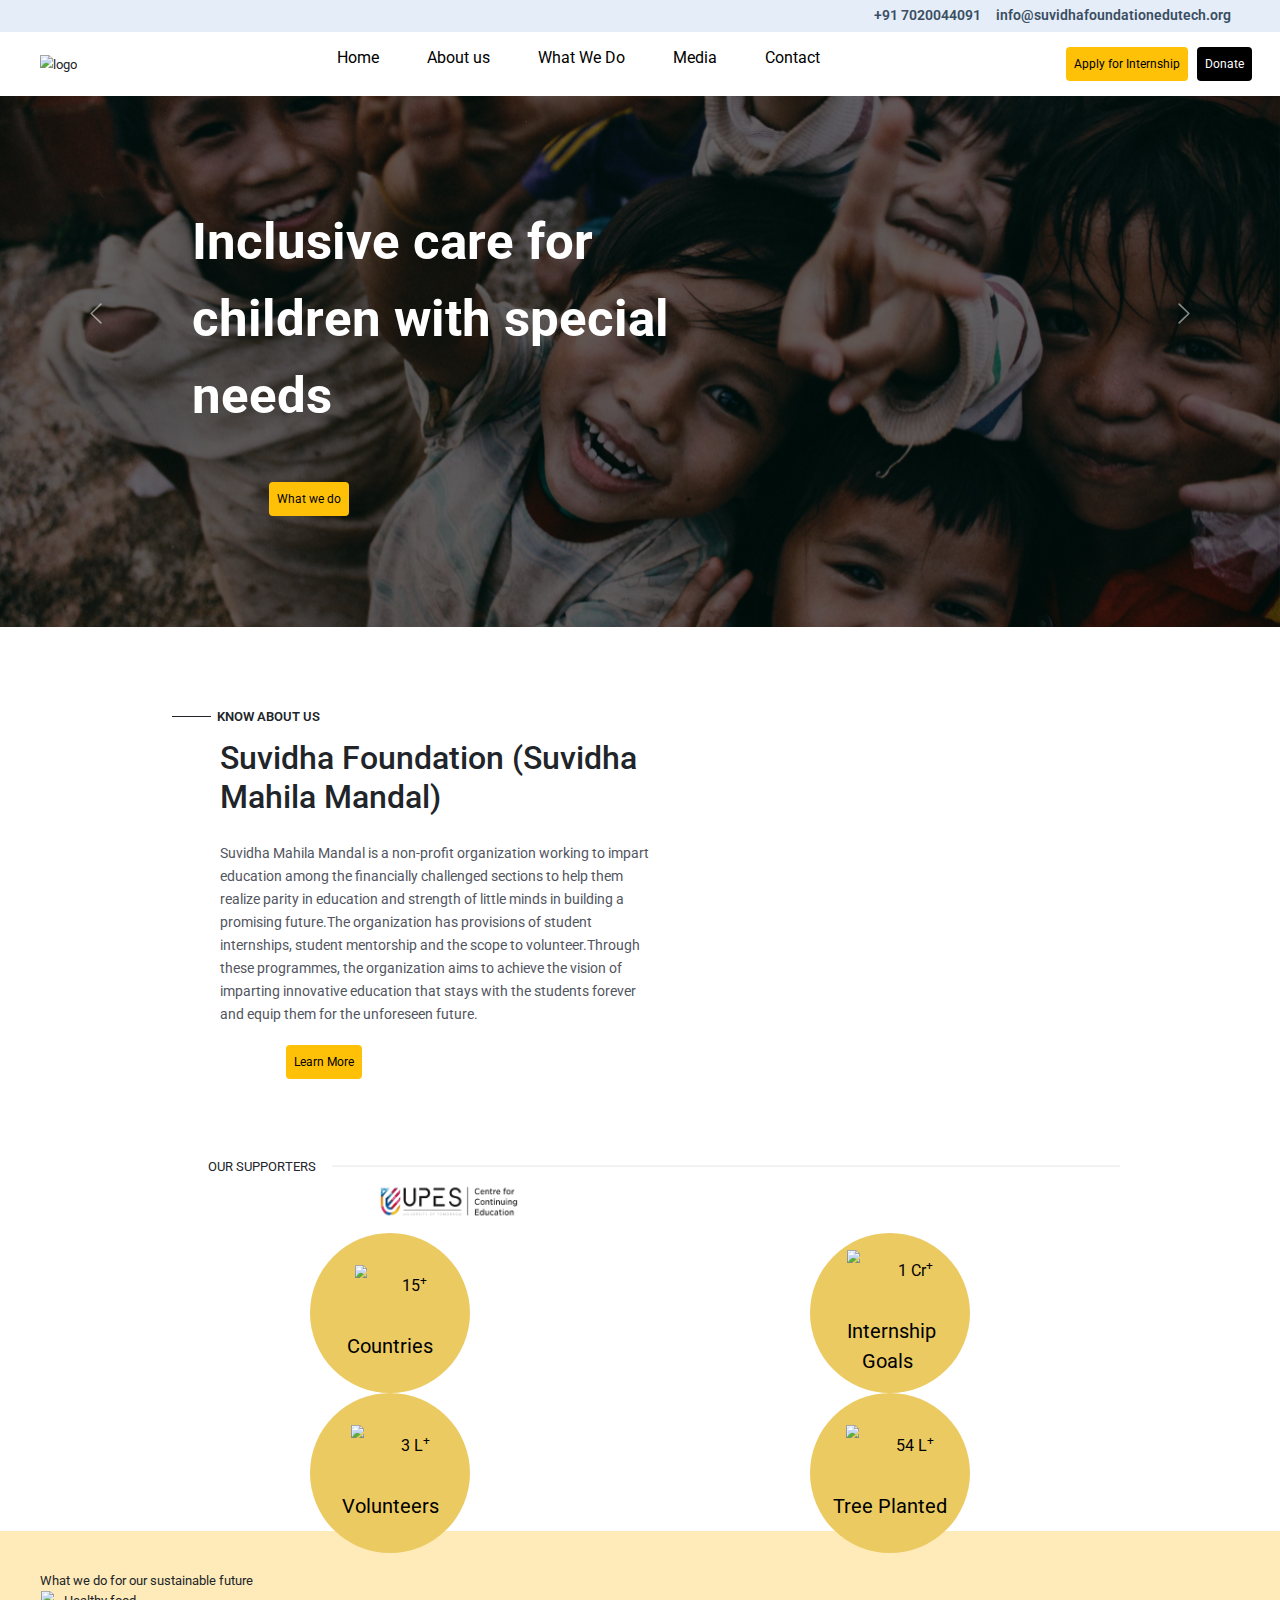
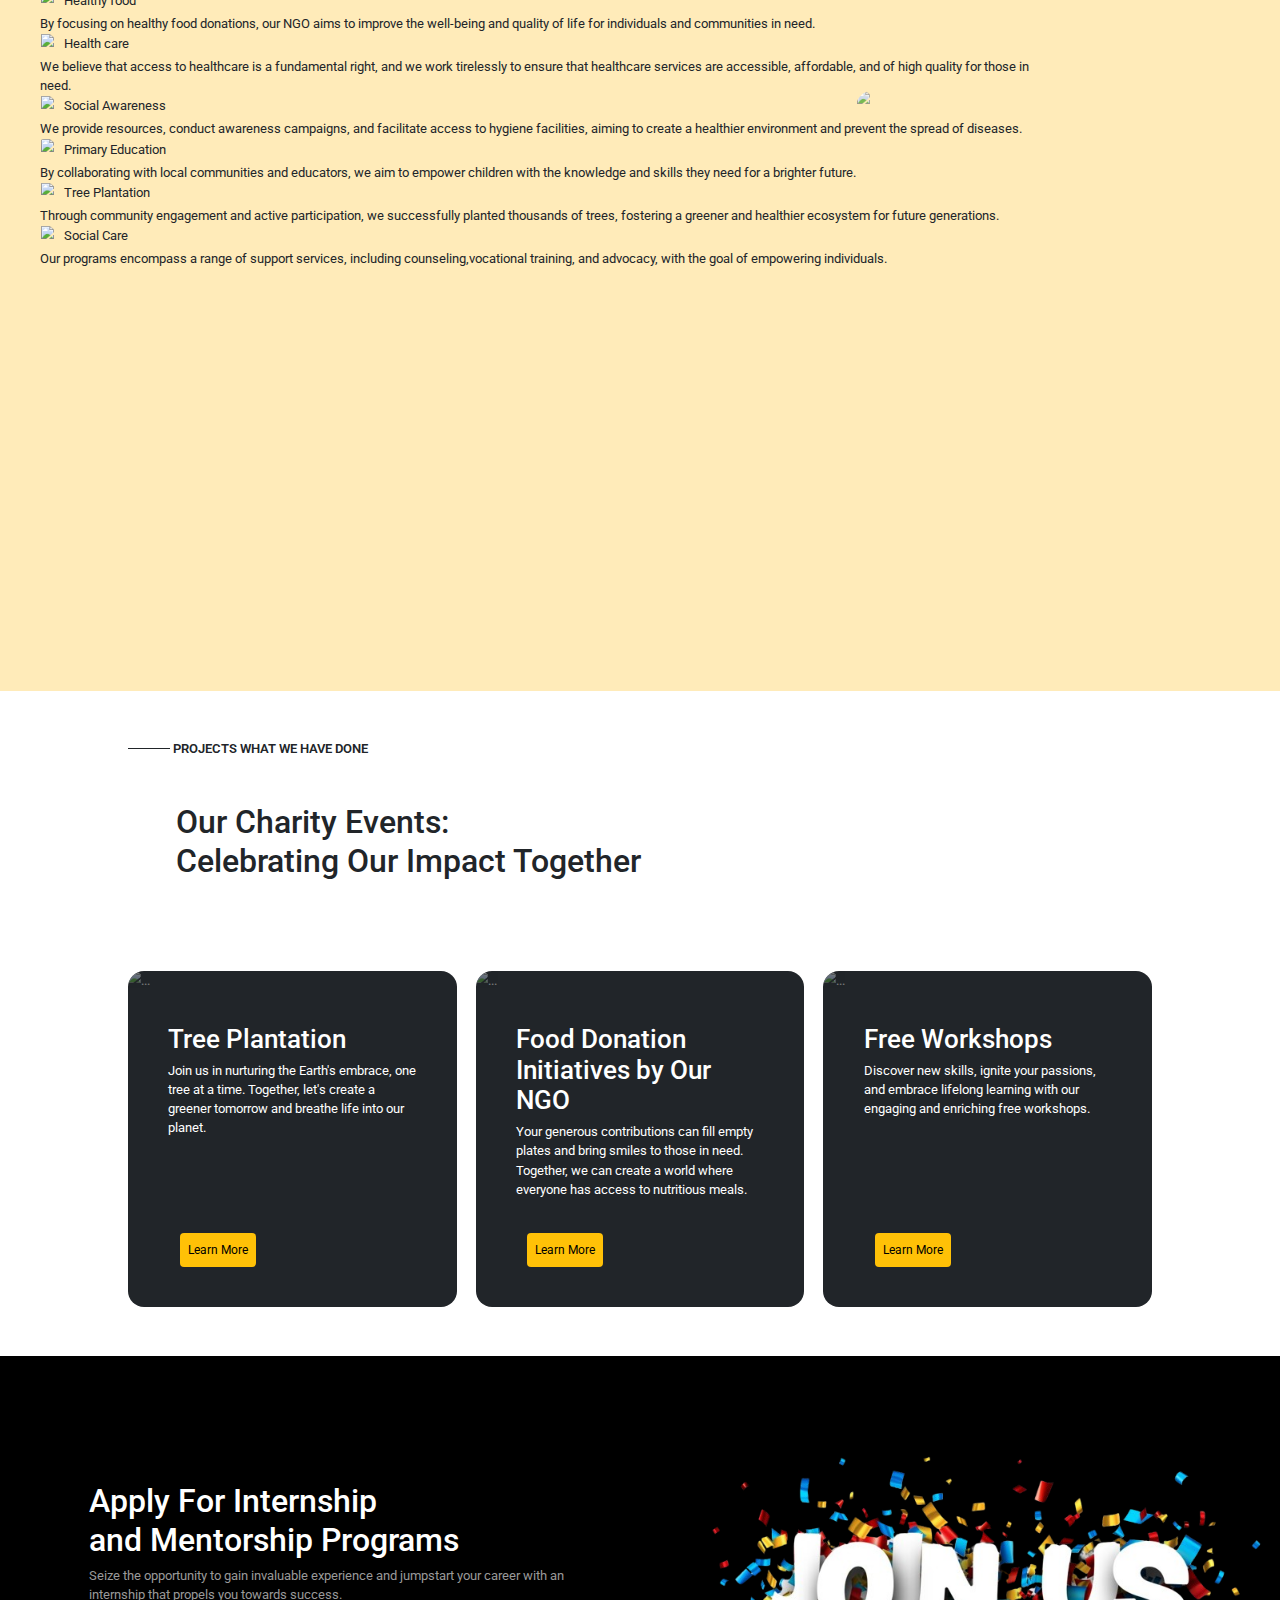
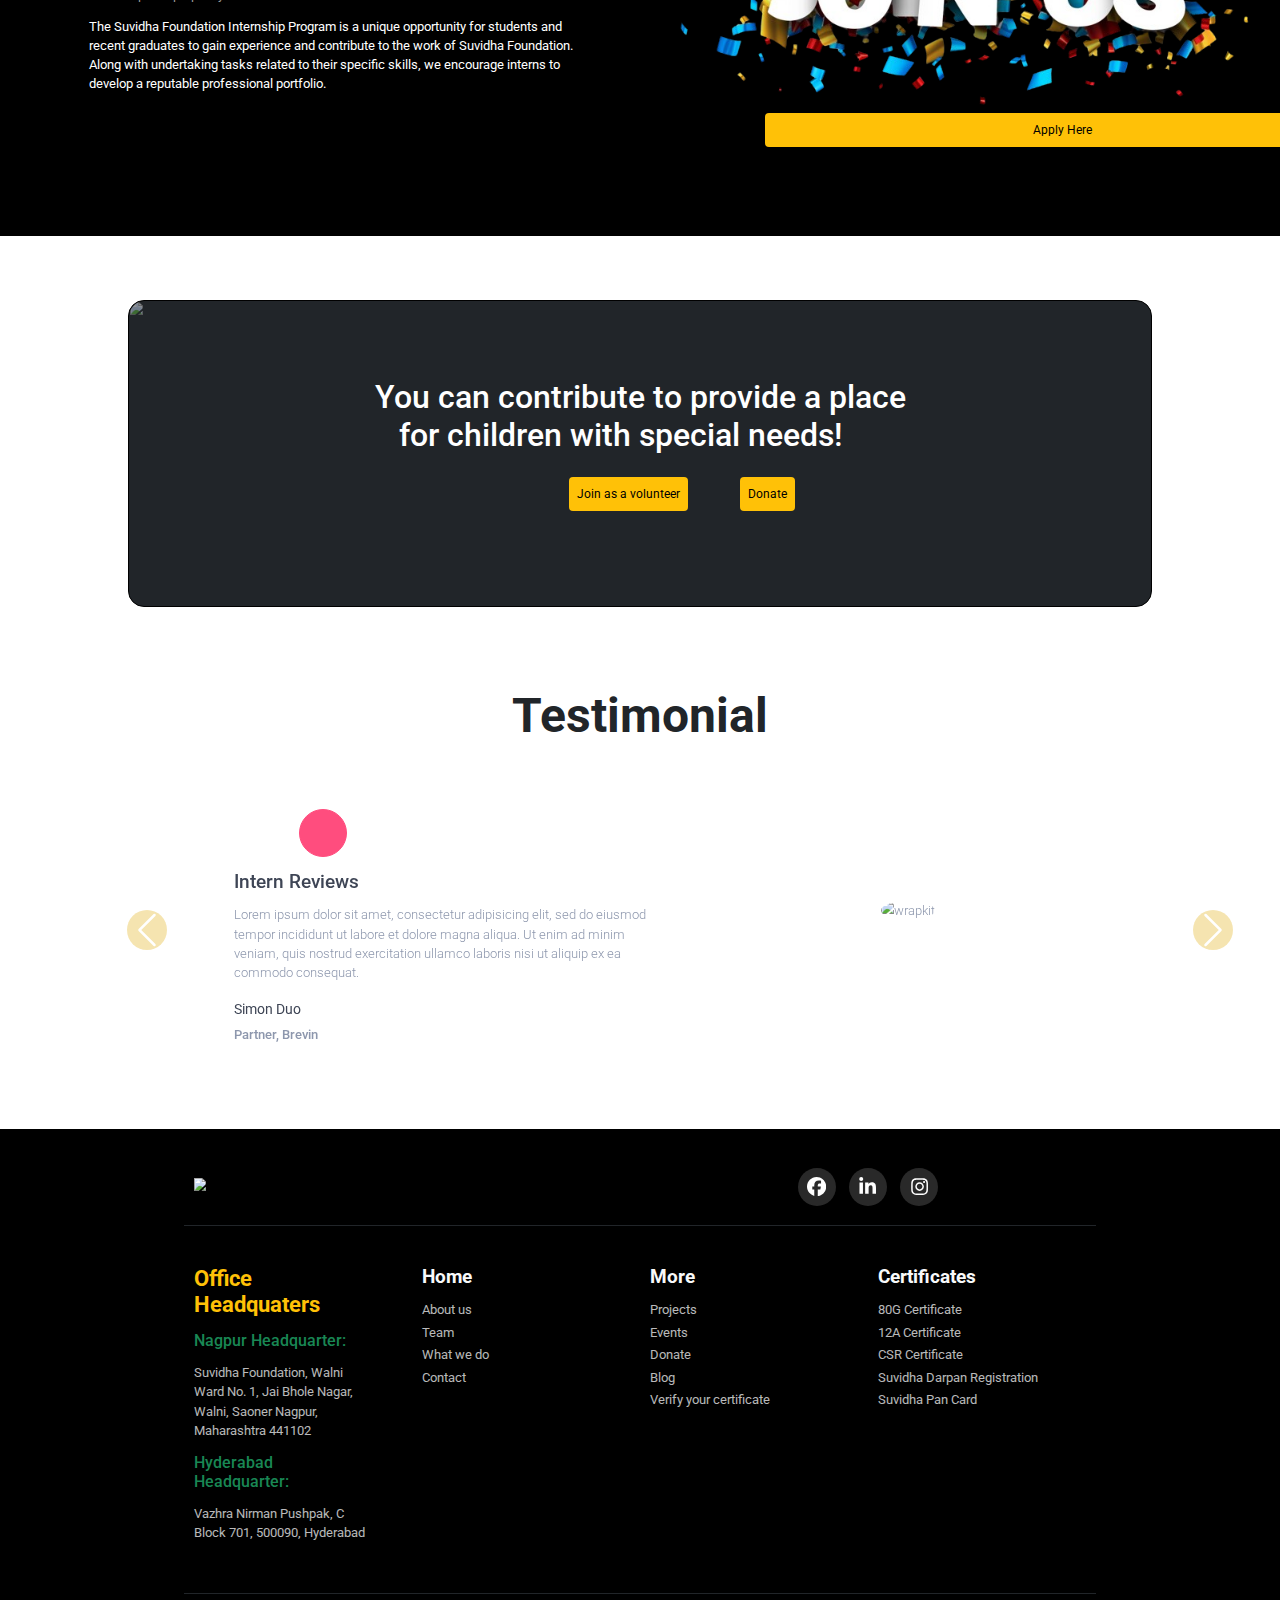
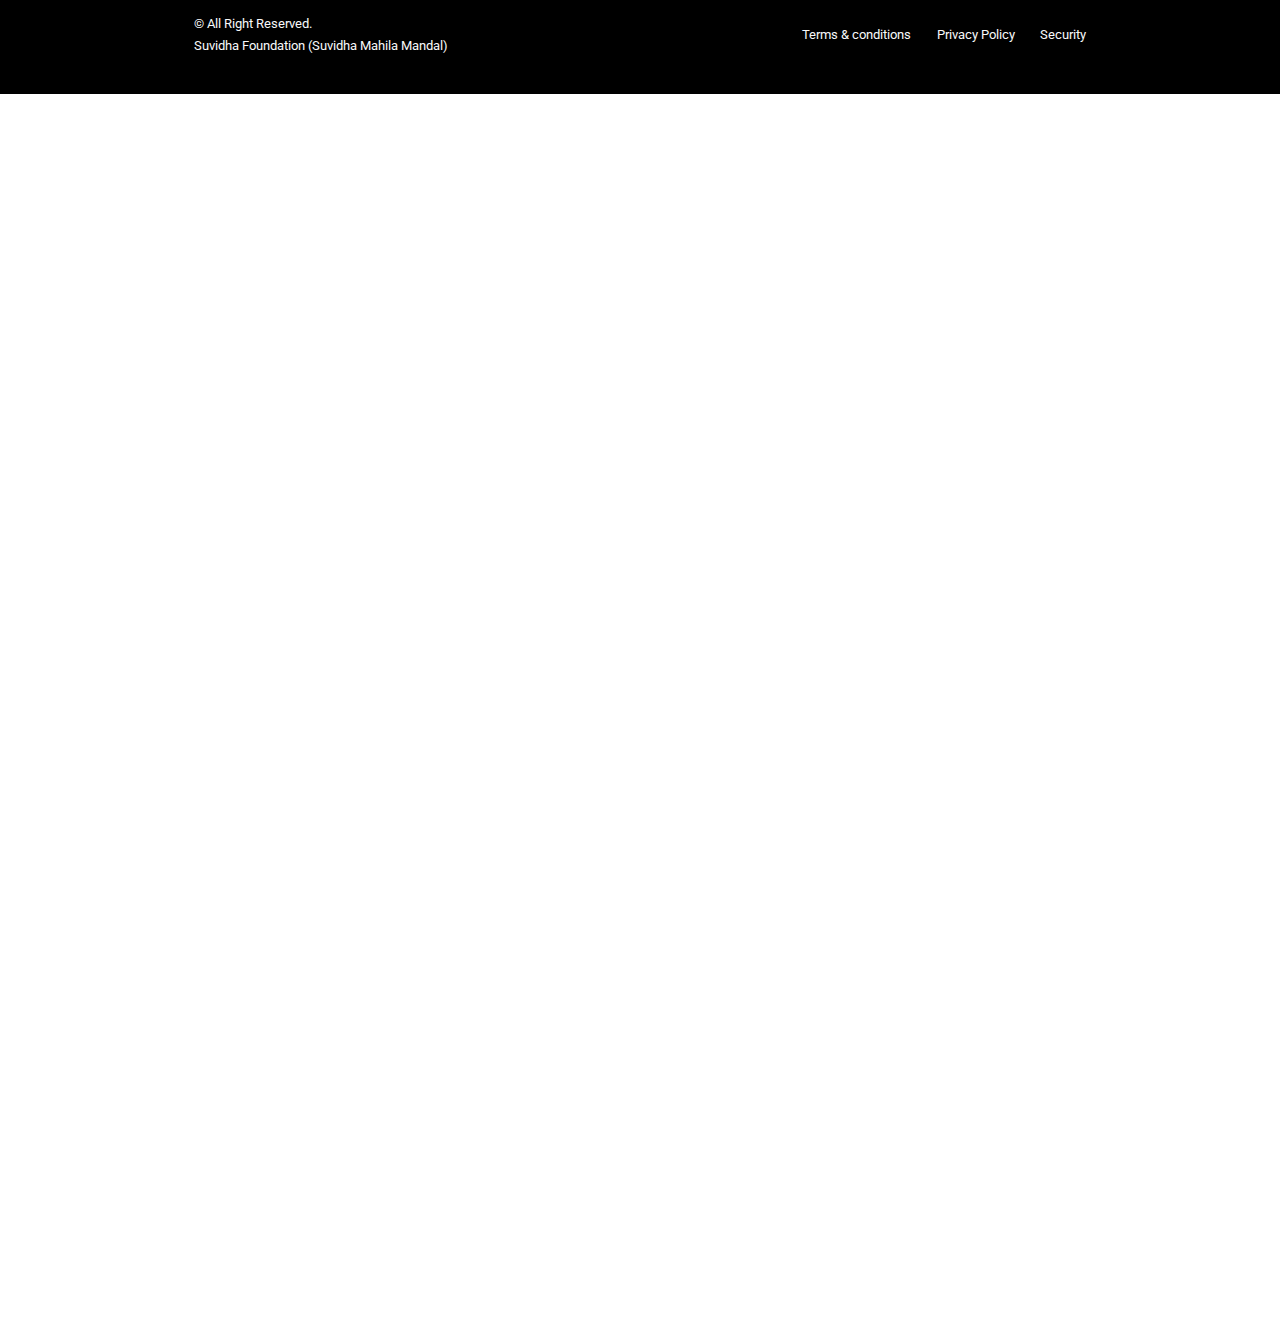
==== commit 88730e9e: "Update index.html" ====
--- a/suvidha-foundation/index.html
+++ b/suvidha-foundation/index.html
@@ -40,7 +40,7 @@
       </div>
       <ul class="nav-links" id="mySidenav">
         <li><i class="fa-solid fa-xmark navCloseBtn" onclick="closenav()"></i></li>
-        <li><a href="homepage.html" class="nav-item">Home</a></li>
+        <li><a href="index.html" class="nav-item">Home</a></li>
         <li><a href="about.html" class="nav-item">About us</a></li>
         <li><a href="whatwedo.html" class="nav-item">What We Do</a></li>
         <li><a href="#" class="nav-item">Media</a></li>
@@ -124,15 +124,7 @@
           <h1>Suvidha Foundation (Suvidha Mahila Mandal)</h1>
           <br>
           <span class="justified-text">
-            Suvidha Mahila Mandal is a non-profit organization working to impart education among the financially
-            challenged
-            sections to help them realize parity in education and strength of little minds in building a promising
-            future.
-            The organization has provisions of student internships, student mentorship and the scope to volunteer.
-            Through
-            these programmes, the organization aims to achieve the vision of imparting innovative education that stays
-            with
-            the students forever and equip them for the unforeseen future.</span>
+            Suvidha Mahila Mandal is a non-profit organization working to impart education among the financially challenged sections to help them realize parity in education and strength of little minds in building a promising future.The organization has provisions of student internships, student mentorship and the scope to volunteer.Through these programmes, the organization aims to achieve the vision of imparting innovative education that stays with the students forever and equip them for the unforeseen future.</span>
           <br><br>
           <button type="button" class="btn btn-warning btn-lg">Learn More</button>
         </div>
@@ -153,7 +145,8 @@
   <div class="connectionSection card text-black">
     <div class="connection"></div>
     <div class="card-img-overlay conn-list">
-      <div class="box">
+      <div class="box1">
+      <div class="box dot1">
         <div>
           <img src="https://icon-library.com/images/country-icon/country-icon-13.jpg" alt="" class="country"><span
             style="font-size: 20px;">15<sup>+</sup></span>
@@ -161,7 +154,7 @@
         <br>
         <span style="font-size: 25px;">Countries</span>
       </div>
-      <div class="box">
+      <div class="box dot1">
         <div>
           <img src="https://www.freeiconspng.com/thumbs/volunteer-icon/volunteer-icon-10.png" alt=""
             class="country">&nbsp;<span style="font-size: 20px;">3 L<sup>+</sup></span>
@@ -169,7 +162,9 @@
         <br>
         <span style="font-size: 25px;">Volunteers</span>
       </div>
-      <div class="box">
+      </div>
+      <div class="box2">
+      <div class="box dot2">
         <div>
           <img src="https://cdn-icons-png.flaticon.com/512/1884/1884190.png" alt="" class="country">&nbsp;<span
             style="font-size: 20px;">1 Cr<sup>+</sup></span>
@@ -178,7 +173,7 @@
         <span style="font-size: 25px;">&nbsp;&nbsp;&nbsp;&nbsp;&nbsp;Internship
           &nbsp;&nbsp;&nbsp;&nbsp;&nbsp;&nbsp;&nbsp;&nbsp;Goals</span>
       </div>
-      <div class="box">
+      <div class="box dot2">
         <div>
           <img src="https://cdn.iconscout.com/icon/premium/png-256-thumb/tree-planting-1660392-1409155.png?f=webp"
             alt="" class="country">&nbsp;<span style="font-size: 20px;">54 L<sup>+</sup></span>
@@ -186,137 +181,112 @@
         <br>
         <span style="font-size: 25px;">Tree Planted</span>
       </div>
+      </div>
     </div>
   </div>
 
   <div class="whatDoWeDo">
-    <div class="what-desc">
-      <p style="font-weight: 600;">
-        <s>&nbsp;&nbsp;&nbsp;&nbsp;&nbsp;&nbsp;&nbsp;&nbsp;&nbsp;&nbsp;&nbsp;&nbsp;&nbsp;&nbsp;</s> WHAT WE DO</p>
-      <div class="sustain">
-        <h1>Causes For Sustainable Future</h1> <br>
-        <div class="healthy-food">
-          <div class="food-title">
-            <img class="food" src="https://cdn-icons-png.flaticon.com/512/1813/1813254.png" alt="">
-            &nbsp;&nbsp;&nbsp;&nbsp;&nbsp;&nbsp;
-            <h3>Healthy Food</h3>
-          </div>
-          <p>By focusing on healthy food donations, our NGO aims to improve the well-being and quality of life for
-            individuals and communities in need.</p>
-        </div>
-
-        <div class="healthy-food">
-          <div class="food-title">
-            <img class="food" src="https://cdn.iconscout.com/icon/premium/png-256-thumb/healthcare-1964224-1666249.png"
-              alt="">
-            &nbsp;&nbsp;&nbsp;&nbsp;&nbsp;&nbsp;
-            <h3>Health Care</h3>
-          </div>
-          <p>We believe that access to healthcare is a fundamental right, and we work tirelessly to ensure that
-            healthcare
-            services are accessible, affordable, and of high quality for those in need.</p>
-        </div>
-
-        <div class="healthy-food">
-          <div class="food-title">
-            <img class="food" src="https://cdn-icons-png.freepik.com/512/25/25109.png" alt="">
-            &nbsp;&nbsp;&nbsp;&nbsp;&nbsp;&nbsp;
-            <h3>Social Awareness</h3>
-          </div>
-          <p>We provide resources, conduct awareness campaigns, and facilitate access to hygiene facilities, aiming to
-            create a healthier environment and prevent the spread of diseases.</p>
-        </div>
-
-        <div class="healthy-food">
-          <div class="food-title">
-            <img class="food" src="https://cdn.iconscout.com/icon/premium/png-256-thumb/education-421-994367.png?f=webp"
-              alt="">
-            &nbsp;&nbsp;&nbsp;&nbsp;&nbsp;&nbsp;
-            <h3>Primary Education</h3>
-          </div>
-          <p>By collaborating with local communities and educators, we aim to empower children with the knowledge and
-            skills they need for a brighter future.</p>
-        </div>
-
-        <div class="healthy-food">
-          <div class="food-title">
-            <img class="food"
-              src="https://cdn.iconscout.com/icon/premium/png-256-thumb/tree-planting-1660392-1409155.png?f=webp"
-              alt="">
-            &nbsp;&nbsp;&nbsp;&nbsp;&nbsp;&nbsp;
-            <h3>Tree Plantation</h3>
-          </div>
-          <p>Through community engagement and active participation, we successfully planted thousands of trees,
-            fostering
-            a greener and healthier ecosystem for future generations.</p>
-        </div>
-
-        <div class="healthy-food">
-          <div class="food-title">
-            <img class="food" src="https://cdn-icons-png.flaticon.com/512/829/829039.png" alt="">
-            &nbsp;&nbsp;&nbsp;&nbsp;&nbsp;&nbsp;
-            <h3>Social Care</h3>
-          </div>
-          <p>Our programs encompass a range of support services, including counseling, vocational training, and
-            advocacy,
-            with the goal of empowering individuals.</p>
-        </div>
-      </div>
-    </div>
+    <div class="weDo">
+      <div class="title">What we do for our sustainable future</div>
+      <div class="features">
+          <div class="feature">
+              <div class="feature-title"><img class="food"
+                      src="https://cdn-icons-png.flaticon.com/512/1813/1813254.png" alt="">Healthy food</div>
+              <div class="feature-info">By focusing on healthy food donations, our NGO aims to improve the well-being and quality of life for individuals and communities in need.</div>
+          </div>
+
+          <div class="feature">
+              <div class="feature-title"> <img class="food"
+                      src="https://cdn.iconscout.com/icon/premium/png-256-thumb/healthcare-1964224-1666249.png"
+                      alt="">Health care</div>
+              <div class="feature-info">We believe that access to healthcare is a fundamental right, and we work tirelessly to ensure that healthcare services are accessible, affordable, and of high quality for those in need.</div>
+          </div>
+
+          <div class="feature">
+              <div class="feature-title"> <img class="food"
+                      src="https://cdn.iconscout.com/icon/premium/png-256-thumb/education-421-994367.png?f=webp"
+                      alt="">Social Awareness</div>
+              <div class="feature-info">We provide resources, conduct awareness campaigns, and facilitate access to hygiene facilities, aiming to create a healthier environment and prevent the spread of diseases.
+              </div>
+          </div>
+
+          <div class="feature">
+              <div class="feature-title"> <img class="food"
+                      src="https://cdn.iconscout.com/icon/premium/png-256-thumb/tree-planting-1660392-1409155.png?f=webp"
+                      alt="">Primary Education</div>
+              <div class="feature-info">By collaborating with local communities and educators, we aim to empower children with the knowledge and skills they need for a brighter future.</div>
+          </div>
+
+          <div class="feature">
+              <div class="feature-title"> <img class="food"
+                      src="https://cdn-icons-png.flaticon.com/512/1813/1813254.png" alt="">Tree Plantation</div>
+              <div class="feature-info">Through community engagement and active participation, we successfully planted thousands of trees, fostering a greener and healthier ecosystem for future generations.</div>
+          </div>
+
+          <div class="feature">
+              <div class="feature-title"> <img class="food"
+                      src="https://cdn-icons-png.flaticon.com/512/829/829039.png" alt="">Social Care</div>
+              <div class="feature-info">Our programs encompass a range of support services, including counseling,vocational training, and advocacy, with the goal of empowering individuals.</div>
+          </div>
+      </div>
+  </div>
     <img class="card-sustain"
       src="https://www.theedadvocate.org/wp-content/uploads/2018/01/leo-rivas-micoud-30808-1-660x400@2x.jpg" alt="">
   </div>
 
   <div class="projects">
     <p style="font-weight: 600;">
-      <s>&nbsp;&nbsp;&nbsp;&nbsp;&nbsp;&nbsp;&nbsp;&nbsp;&nbsp;&nbsp;&nbsp;&nbsp;&nbsp;&nbsp;</s> PROJECTS WHAT WE HAVE
-      DONE</p>
+        <s>&nbsp;&nbsp;&nbsp;&nbsp;&nbsp;&nbsp;&nbsp;&nbsp;&nbsp;&nbsp;&nbsp;&nbsp;&nbsp;&nbsp;</s> PROJECTS WHAT WE
+        HAVE
+        DONE
+    </p>
     <div class="project-row">
-      <div class="charity">
-        <h1>Our Charity Events: <br> Celebrating Our Impact Together</h1> <br>
-      </div>
-      <div class="project-list">
-        <div class="project card bg-dark text-white">
-          <img
-            src="https://cdn.downtoearth.org.in/library/large/2022-09-15/0.08976900_1663241450_istock-1248915720-(1).jpg"
-            class="card-img image" alt="...">
-          <div class="card-img-overlay card-content">
-            <h2 class="card-title">Tree Plantation</h2>
-            <p class="card-text">Join us in nurturing the Earth's embrace, one tree at a time. Together, let's create a
-              greener tomorrow and breathe life into our planet.</p>
-            <div class="learnmore" style="position: absolute; bottom: 0;">
-              <button type="button" class="btn btn-light btn-lg">Learn More</button>
-            </div>
-          </div>
-        </div>
-        <div class="project card bg-dark text-white">
-          <img src="https://hospitality-on.com/sites/default/files/2020-05/Centara-food-donation-to-PRD_02.jpg"
-            class="card-img image" alt="...">
-          <div class="card-img-overlay card-content">
-            <h2 class="card-title">Food Donation Initiatives by Our NGO</h2>
-            <p class="card-text">Your generous contributions can fill empty plates and bring smiles to those in need.
-              Together, we can create a world where everyone has access to nutritious meals.</p>
-            <div class="learnmore" style="position: absolute; bottom: 0;">
-              <button type="button" class="btn btn-light btn-lg">Learn More</button>
-            </div>
-          </div>
-        </div>
-        <div class="project card bg-dark text-white">
-          <img
-            src="https://media.istockphoto.com/id/498565457/photo/speaker-at-business-convention-and-presentation.jpg?s=612x612&w=0&k=20&c=6tkn73ZLMurgGxrmGQj-kb0y0UoTFsDWv6e_K44E40I="
-            class="card-img image" alt="...">
-          <div class="card-img-overlay card-content">
-            <h2 class="card-title">Free Workshops</h2>
-            <p class="card-text">Discover new skills, ignite your passions, and embrace lifelong learning with our
-              engaging and enriching free workshops.</p>
-            <div class="learnmore" style="position: absolute; bottom: 0;">
-              <button type="button" class="btn btn-light btn-lg">Learn More</button>
-            </div>
-          </div>
-        </div>
-      </div>
-    </div>
-  </div>
+        <div class="charity">
+            <h1>Our Charity Events: <br> Celebrating Our Impact Together</h1> <br>
+        </div>
+        <div class="project-list">
+            <div class="project card bg-dark text-white">
+                <img src="https://cdn.downtoearth.org.in/library/large/2022-09-15/0.08976900_1663241450_istock-1248915720-(1).jpg"
+                    class="card-img image" alt="...">
+                <div class="card-img-overlay card-content">
+                    <h2 class="card-title">Tree Plantation</h2>
+                    <p class="card-text">Join us in nurturing the Earth's embrace, one tree at a time. Together,
+                        let's create a
+                        greener tomorrow and breathe life into our planet.</p>
+                    <div class="learnmore" style="position: absolute; bottom: 0;">
+                        <button type="button" class="btn btn-light btn-lg">Learn More</button>
+                    </div>
+                </div>
+            </div>
+            <div class="project card bg-dark text-white">
+                <img src="https://hospitality-on.com/sites/default/files/2020-05/Centara-food-donation-to-PRD_02.jpg"
+                    class="card-img image" alt="...">
+                <div class="card-img-overlay card-content">
+                    <h2 class="card-title">Food Donation Initiatives by Our NGO</h2>
+                    <p class="card-text">Your generous contributions can fill empty plates and bring smiles to those
+                        in need.
+                        Together, we can create a world where everyone has access to nutritious meals.</p>
+                    <div class="learnmore" style="position: absolute; bottom: 0;">
+                        <button type="button" class="btn btn-light btn-lg">Learn More</button>
+                    </div>
+                </div>
+            </div>
+            <div class="project card bg-dark text-white">
+                <img src="https://media.istockphoto.com/id/498565457/photo/speaker-at-business-convention-and-presentation.jpg?s=612x612&w=0&k=20&c=6tkn73ZLMurgGxrmGQj-kb0y0UoTFsDWv6e_K44E40I="
+                    class="card-img image" alt="...">
+                <div class="card-img-overlay card-content">
+                    <h2 class="card-title">Free Workshops</h2>
+                    <p class="card-text">Discover new skills, ignite your passions, and embrace lifelong learning
+                        with our
+                        engaging and enriching free workshops.</p>
+                    <div class="learnmore" style="position: absolute; bottom: 0;">
+                        <button type="button" class="btn btn-light btn-lg">Learn More</button>
+                    </div>
+                </div>
+            </div>
+        </div>
+    </div>
+</div>
 
   <div class="statsSection">
     <div class="content">
@@ -335,17 +305,18 @@
 
   <div class="cta card bg-dark text-white">
     <img class="card-img volunteer"
-      src="https://images.unsplash.com/photo-1509099836639-18ba1795216d?q=80&w=1000&auto=format&fit=crop&ixlib=rb-4.0.3&ixid=M3wxMjA3fDB8MHxzZWFyY2h8Mnx8YWZyaWNhbiUyMGNoaWxkfGVufDB8fDB8fHww"
-      alt="">
+        src="https://images.unsplash.com/photo-1509099836639-18ba1795216d?q=80&w=1000&auto=format&fit=crop&ixlib=rb-4.0.3&ixid=M3wxMjA3fDB8MHxzZWFyY2h8Mnx8YWZyaWNhbiUyMGNoaWxkfGVufDB8fDB8fHww"
+        alt="">
     <div class="card-img-overlay contribute">
-      <h1 class="card-title">You can contribute to provide a place <br> &nbsp;&nbsp; for children with special needs!
-      </h1>
-      <div class="buttons">
-        <button type="button" class="btn btn-warning btn-lg">Join as a volunteer</button>
-        <button type="button" class="btn btn-light btn-lg">Donate</button>
-      </div>
-    </div>
-  </div>
+        <h1 class="card-title">You can contribute to provide a place <br> &nbsp;&nbsp; for children with special
+            needs!
+        </h1>
+        <div class="buttons">
+            <button type="button" class="btn btn-warning btn-lg">Join as a volunteer</button>
+            <button type="button" class="btn btn-light btn-lg">Donate</button>
+        </div>
+    </div>
+</div>
 
   <div class="testimonial">
     <h1>Testimonial</h1>
@@ -423,12 +394,12 @@
           </div>
           <button class="carousel-control-prev" type="button" data-bs-target="#carouselExampleControls"
             data-bs-slide="prev">
-            <span class="carousel-control-prev-icon arrow" style="margin-left:-350px;" aria-hidden="true"></span>
+            <span class="carousel-control-prev-icon arrow" style="margin-left:-30vw;" aria-hidden="true"></span>
             <span class="visually-hidden">Previous</span>
           </button>
           <button class="carousel-control-next" type="button" data-bs-target="#carouselExampleControls"
             data-bs-slide="next">
-            <span class="carousel-control-next-icon arrow" style="margin-left:250px;" aria-hidden="true"></span>
+            <span class="carousel-control-next-icon arrow" style="margin-left:30vw;" aria-hidden="true"></span>
             <span class="visually-hidden">Next</span>
           </button>
         </div>
